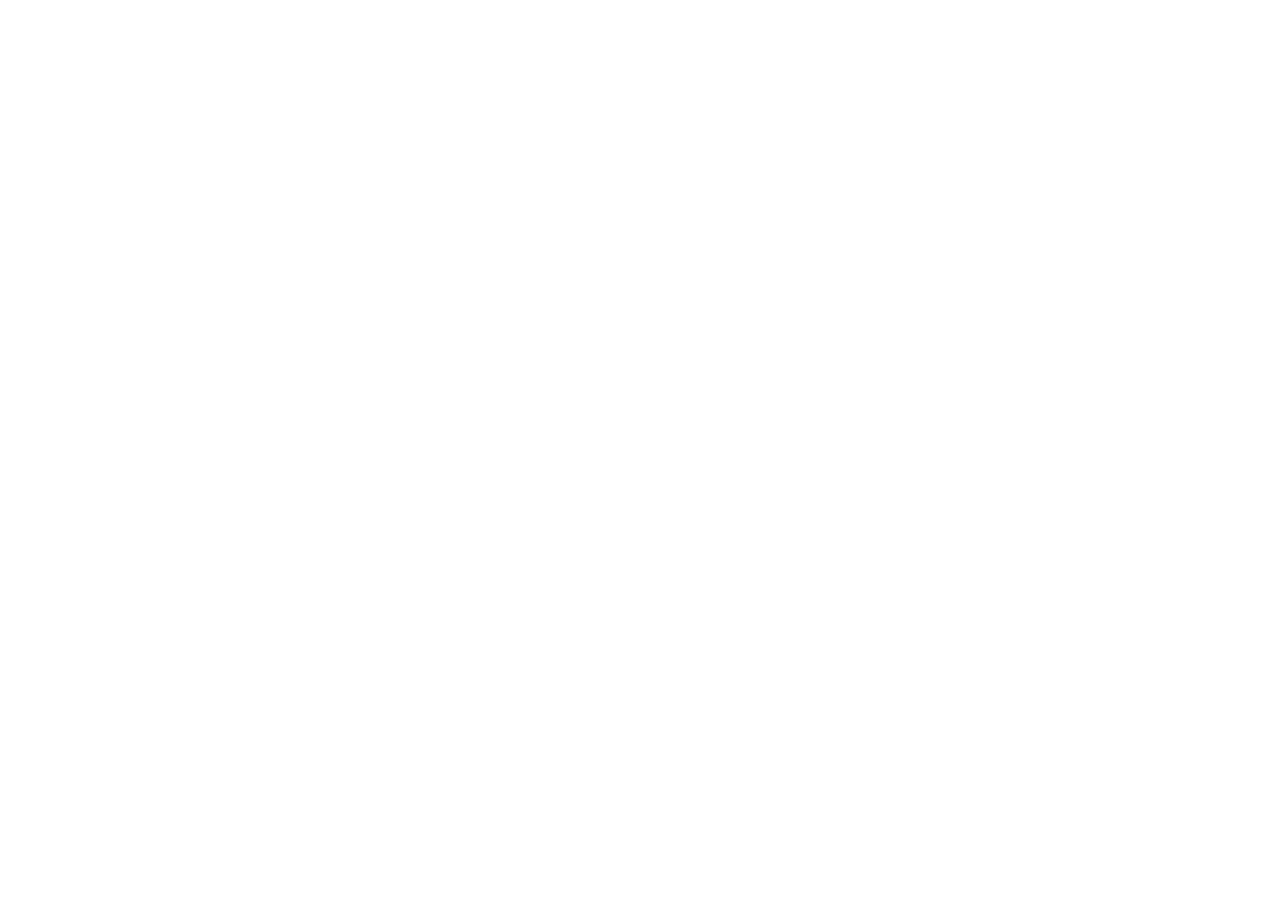
==== Slide-imagens/index.html @ 66d1de6d "First Commit" ====
<!DOCTYPE html>
<html lang="en">
<head>
    <meta charset="UTF-8">
    <meta http-equiv="X-UA-Compatible" content="IE=edge">
    <meta name="viewport" content="width=<device-width>, initial-scale=1.0">
    <title>Slides</title>
    <link rel="stylesheet" href="css/style.css"
</head>
<body>
    <script type="module" src="script.js"></script>
</body> 
</html>
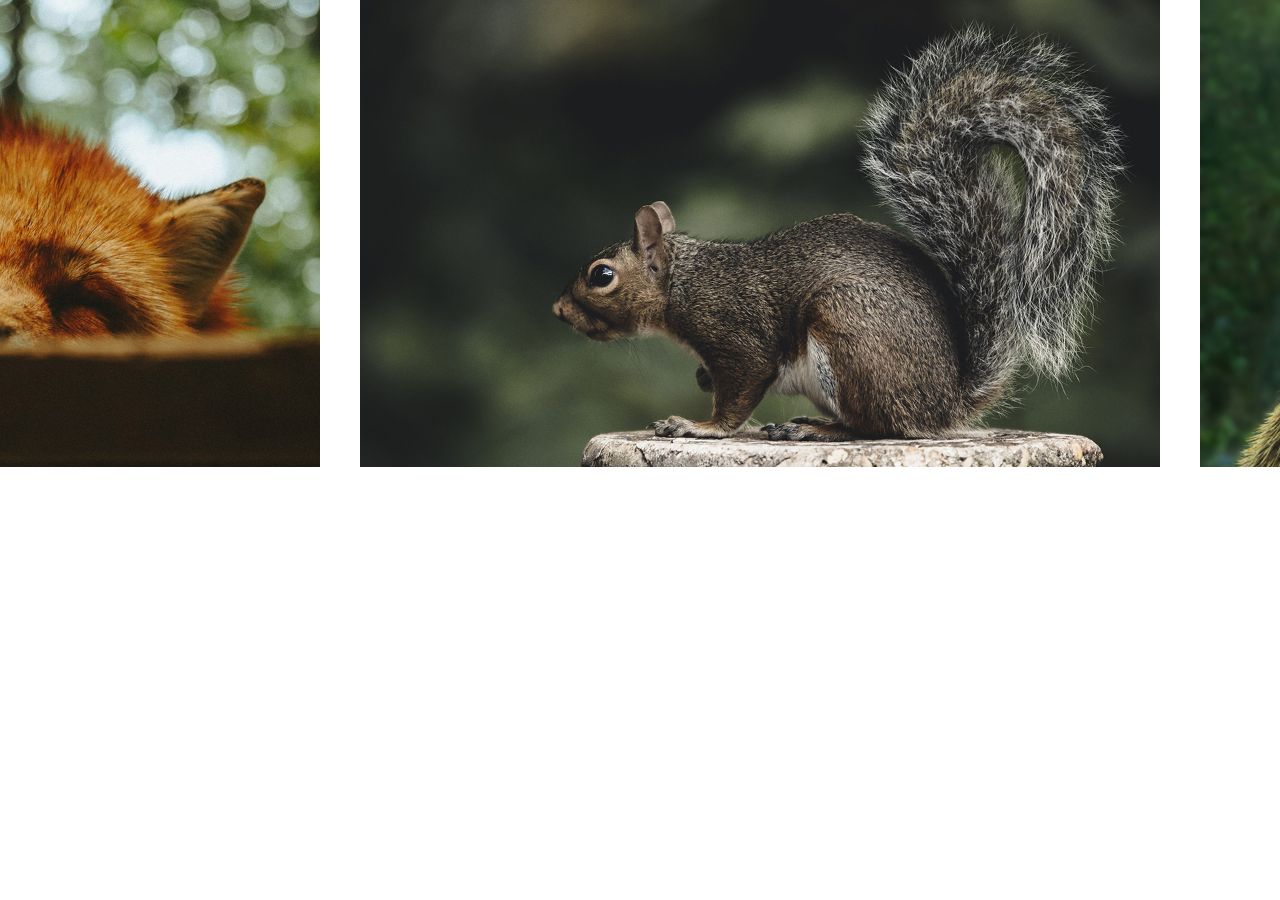
==== commit 62ee3556: "adicionados eventos de cliques de mouseover e mousemove ao slide" ====
--- a/Slide-imagens/index.html
+++ b/Slide-imagens/index.html
@@ -3,11 +3,21 @@
 <head>
     <meta charset="UTF-8">
     <meta http-equiv="X-UA-Compatible" content="IE=edge">
-    <meta name="viewport" content="width=<device-width>, initial-scale=1.0">
+    <meta name="viewport" content="width=device-width, initial-scale=1.0">
     <title>Slides</title>
-    <link rel="stylesheet" href="css/style.css"
+    <link rel="stylesheet" href="css/style.css">
 </head>
 <body>
-    <script type="module" src="script.js"></script>
+    <div class="slide-wrapper">
+        <ul class="slide">
+            <li><img src="img/foto1.jpg" alt=""></li>
+            <li><img src="img/foto2.jpg" alt=""></li>
+            <li><img src="img/foto3.jpg" alt=""></li>
+            <li><img src="img/foto4.jpg" alt=""></li>
+            <li><img src="img/foto5.jpg" alt=""></li>
+            <li><img src="img/foto6.jpg" alt=""></li>
+        </ul>
+    </div>
+    <script type="module" src="js/script.js"></script>
 </body> 
 </html>--- a/Slide-imagens/css/style.css
+++ b/Slide-imagens/css/style.css
@@ -0,0 +1,33 @@
+body{
+    margin:0px;
+}
+
+ul{
+    padding:0px;
+    margin:0px;
+    list-style: none;
+}
+
+img{
+    display:block;
+    max-width: 100%;
+}
+
+.wrapper{
+    overflow: hidden;
+}
+
+.slide{
+    display:flex;
+}
+
+.slide li{
+    flex-shrink:0;
+    width:80vw;
+    max-width: 800px;
+    margin:0 20px
+}
+
+.slide{
+    transform: translate3d(-500px, 0px, 0px);
+}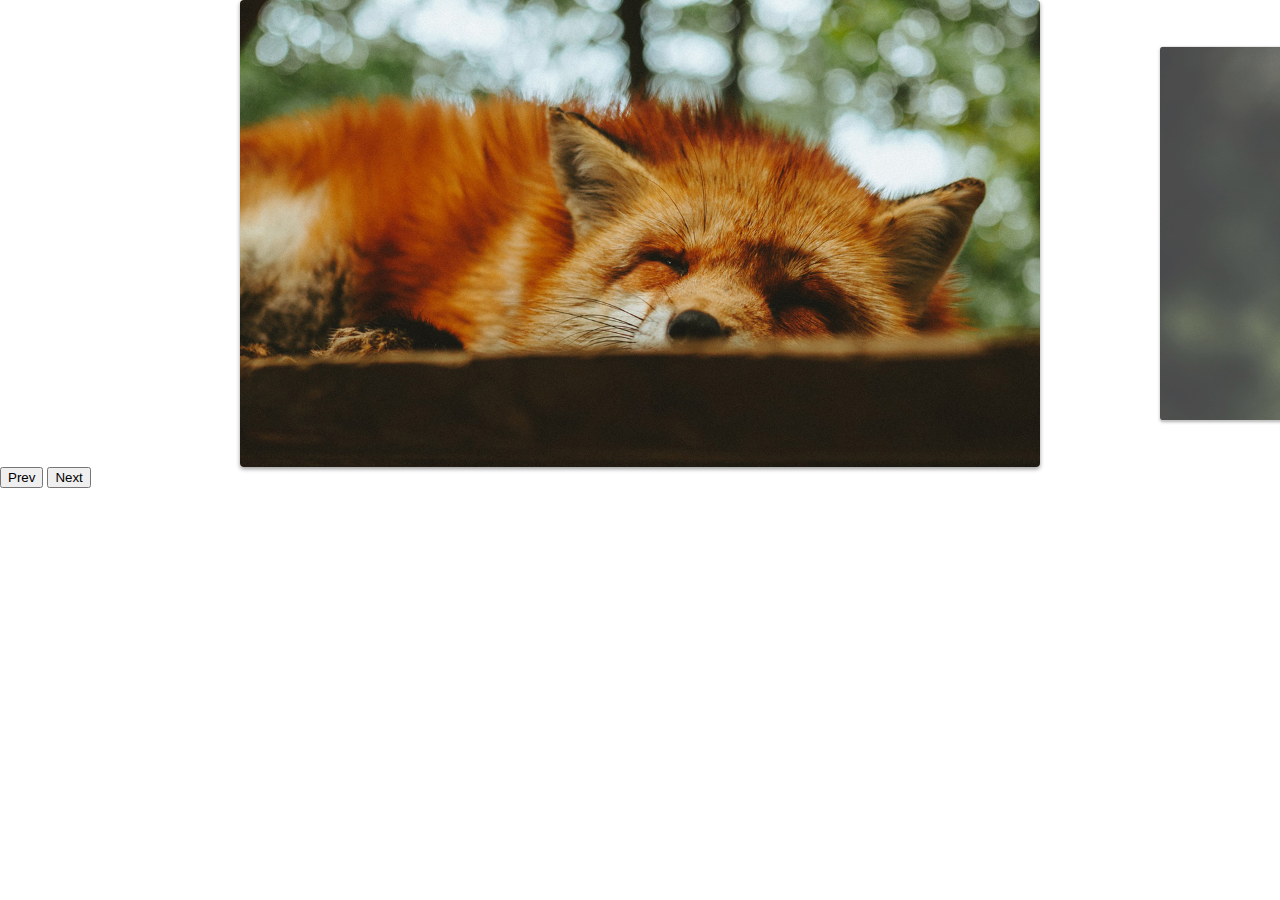
==== commit 32be70f7: "navegacao prev e next" ====
--- a/Slide-imagens/index.html
+++ b/Slide-imagens/index.html
@@ -18,6 +18,11 @@
             <li><img src="img/foto6.jpg" alt=""></li>
         </ul>
     </div>
+
+    <div class="arrow-nav">
+        <button class="prev">Prev</button>
+        <button class="next">Next</button>
+    </div>
     <script type="module" src="js/script.js"></script>
 </body> 
 </html>--- a/Slide-imagens/css/style.css
+++ b/Slide-imagens/css/style.css
@@ -25,9 +25,21 @@
     flex-shrink:0;
     width:80vw;
     max-width: 800px;
-    margin:0 20px
+    margin:0 20px;
+    opacity: .8;
+    border-radius: 4px;
+    overflow: hidden;
+    box-shadow: 0 2px 4px rgba(0,0,0,.4);
+    transform: scale(.8);
+    transition: .3s
 }
 
-.slide{
-    transform: translate3d(-500px, 0px, 0px);
-}+.slide li.active{
+    opacity: 1;
+    transform: scale(1);
+}
+
+.slide:hover{
+    will-change: transform;
+}
+
